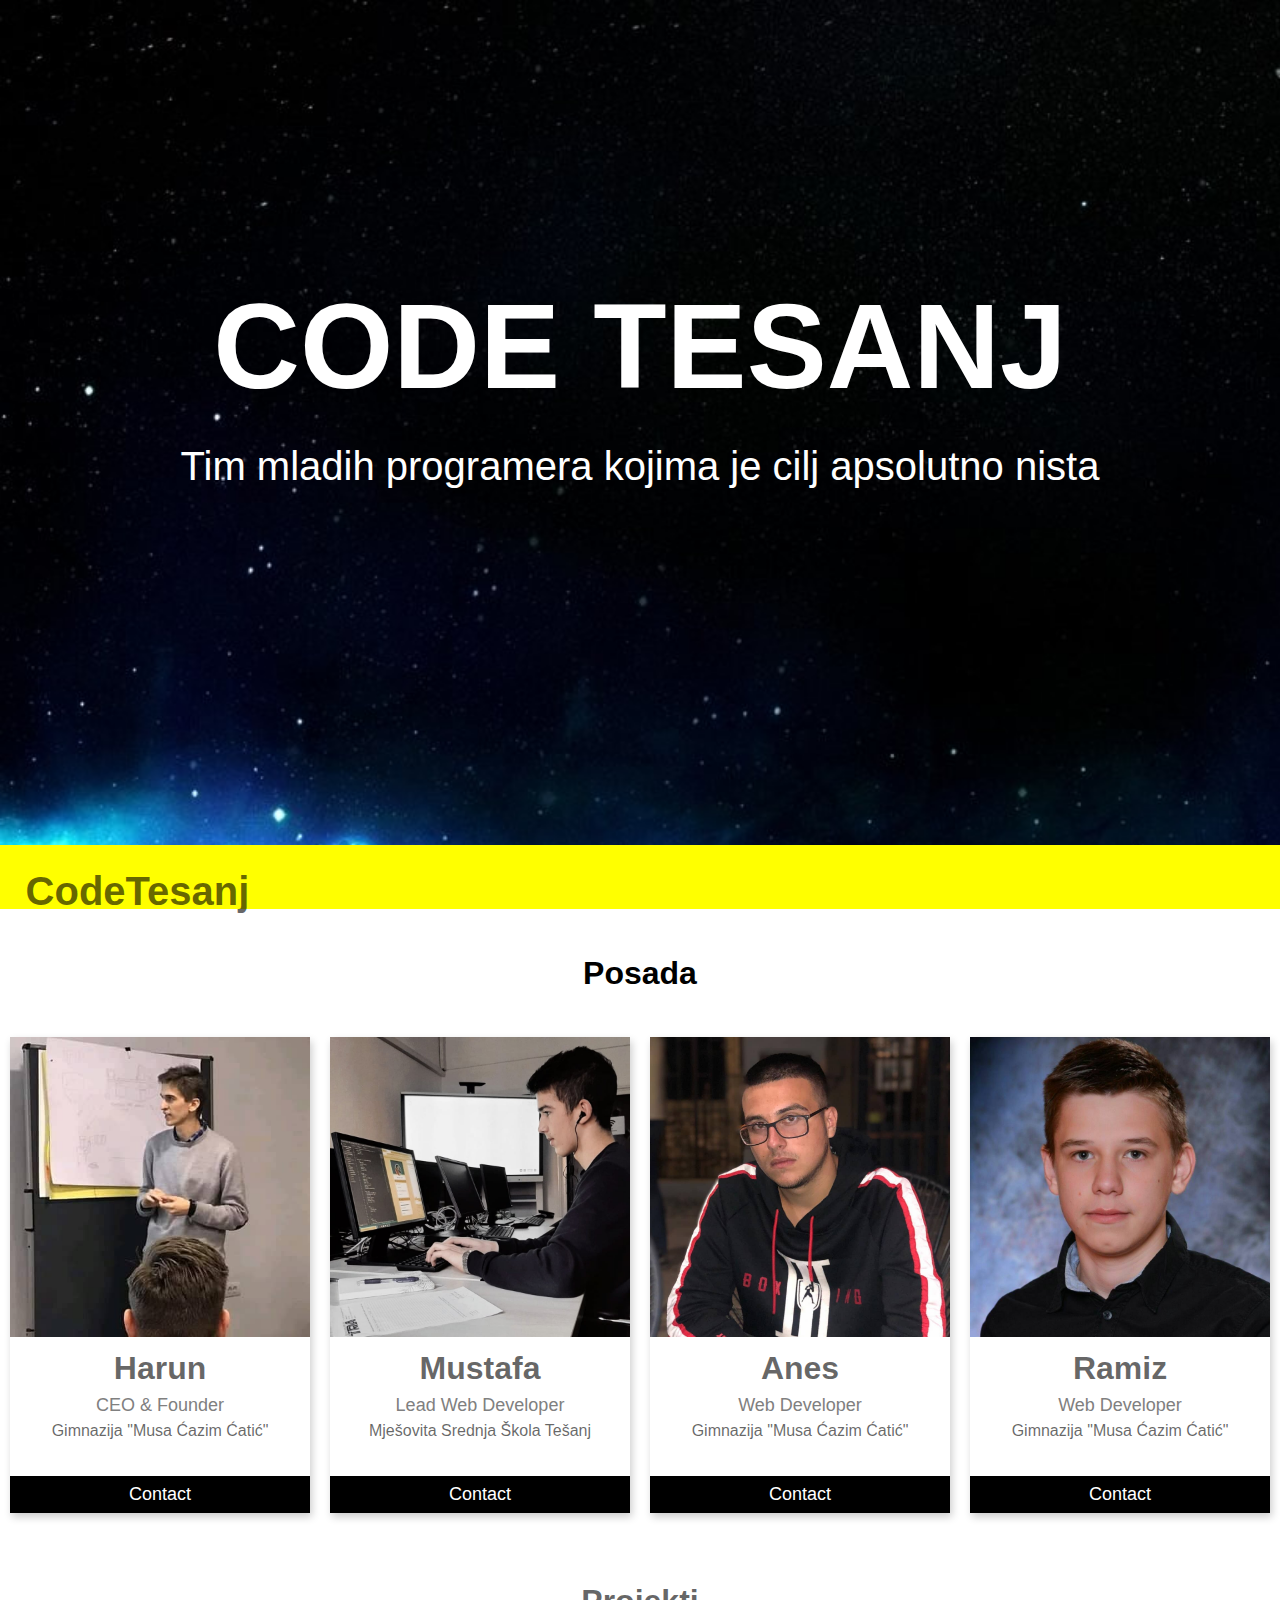
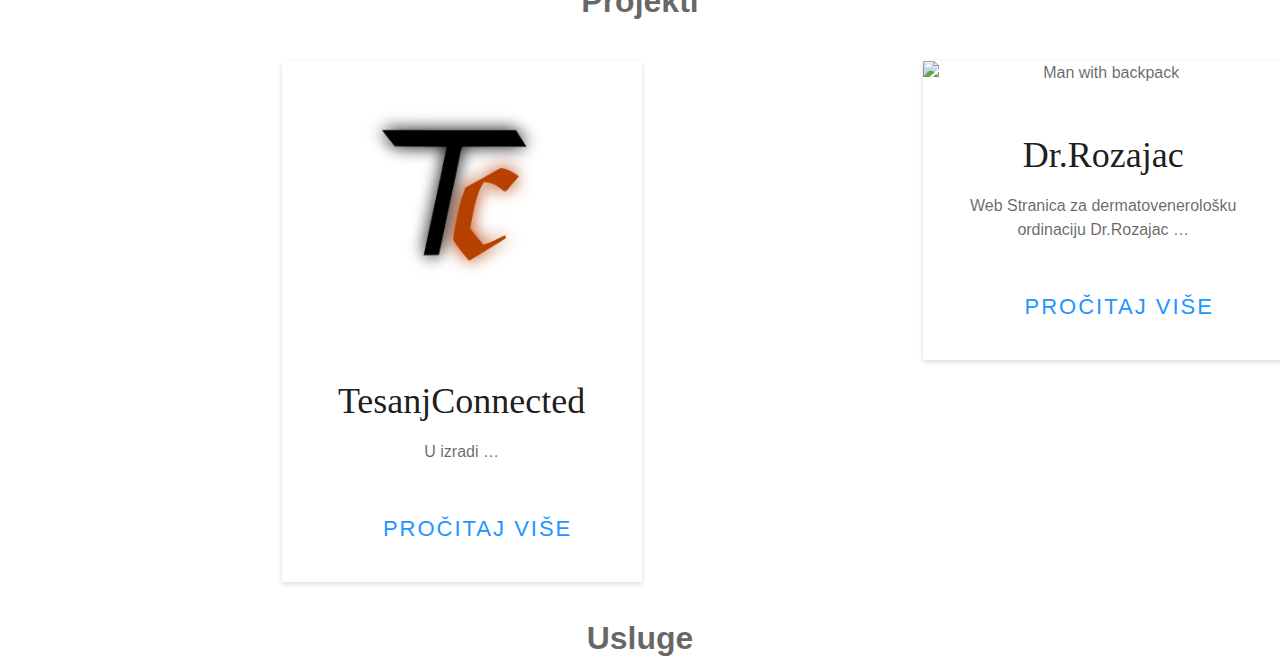
==== ct.html @ 404b300a "KURCINA" ====
<!DOCTYPE html>
<!--[if lt IE 7]>      <html class="no-js lt-ie9 lt-ie8 lt-ie7"> <![endif]-->
<!--[if IE 7]>         <html class="no-js lt-ie9 lt-ie8"> <![endif]-->
<!--[if IE 8]>         <html class="no-js lt-ie9"> <![endif]-->
<!--[if gt IE 8]><!--> <html class="no-js"> <!--<![endif]-->
    <head>
        <meta charset="utf-8">
        <meta http-equiv="X-UA-Compatible" content="IE=edge">
        <title>CodeTesanj</title>
        <meta name="description" content="">
        <meta name="viewport" content="width=device-width, initial-scale=1">
        <link rel="stylesheet" href="ct.css">
        <script src="https://kit.fontawesome.com/3478ec9b17.js" crossorigin="anonymous"></script>

    </head>
    <body>
        <!--[if lt IE 7]>
            <p class="browsehappy">You are using an <strong>outdated</strong> browser. Please <a href="#">upgrade your browser</a> to improve your experience.</p>
        <![endif]-->



    <div class="naslov">
        <h1>CODE TESANJ</h1>
        <p class="podnaslov">Tim mladih programera kojima je cilj apsolutno nista</p>

    </div>
    <div class="btn">
    <i class="fas fa-arrow-circle-down" ></i>
    </div>


    <div class="navbar">
        <h1 class="ct">CodeTesanj</h1>
        <i class="fas fa-bars"></i>

    </div>

    <!-- Add icon library -->
    <div class="pozadinaa">
        <h1 class="naslov1">Posada</h1>
<link rel="stylesheet" href="https://cdnjs.cloudflare.com/ajax/libs/font-awesome/4.7.0/css/font-awesome.min.css">
<div class="kartice">
<div class="cardd">
  <img src="./img/harun.png" alt="John" style="width:100%">
  <h1>Harun </h1>
  <p class="title">CEO & Founder</p>
  <p>Gimnazija "Musa Ćazim Ćatić"</p>
  <a href="https://www.instagram.com/kreativna_psihoza1/?hl=hr"><i class="fab fa-instagram"></i></a>
  <a href="https://www.facebook.com/harun.bajric.39"><i class="fab fa-facebook"></i></i></a>
  <a href="#"></i></a>
  <a href="#"></i></a>
  <a href="mailto:harunbajric@protonmail.com"><button> Contact</button></a>
</div>
<div class="cardd">
    <img src="./img/mustafa.jpg" alt="John" style="width:100%">
    <h1>Mustafa </h1>
    <p class="title">Lead Web Developer</p>
    <p>Mješovita Srednja Škola Tešanj</p>
    <a href="https://www.instagram.com/turaliccc/?hl=hr"><i class="fab fa-instagram"></i></a>
    <a href="https://hr-hr.facebook.com/prdaaaaaaaaaaa"><i class="fab fa-facebook"></i></a>
    <a href="#"></a>
    <a href="#"></a>
    <a href="mailto:turaliccmustafa@gmail.com"><button> Contact</button></a>

  </div>
  
  <div class="cardd">
    <img src="./img/miro.jpg" alt="John" style="width:100%">
    <h1>Anes </h1>
    <p class="title">Web Developer</p>
    <p>Gimnazija "Musa Ćazim Ćatić"</p>
    <a href="https://www.instagram.com/anes_miro/?hl=hr"><i class="fab fa-instagram"></i></a>
    <a href="https://hr-hr.facebook.com/anes.miro2"><i class="fab fa-facebook"></i></a>
    <a href="#"></a>
    <a href="#"></a>
    <a href="mailto:anesmir1@gmail.com"><button> Contact</button></a>
  </div>
  <div class="cardd">
    <img src="./img/ramiz.jpg" alt="John" style="width:100%">
    <h1>Ramiz</h1>
    <p class="title">Web Developer</p>
    <p>Gimnazija "Musa Ćazim Ćatić"</p>
    <a href="https://www.instagram.com/ramiz_1607/?hl=hr"><i class="fab fa-instagram"></i></a>
    <a href="/facebook.com/ramiz.plancic"><i class="fab fa-facebook"></i></a>
    <a href="#"></a>
    <a href="#"></a>
    <a href="mailto:plancicramiz@gmail.com"><button> Contact</button></a>
  </div>

</div>
  

<h1  class="naslov11">  Projekti</h1> 
<div class="flex-container">
    
        <div class="slicice">
            <div class="my-2 mx-auto p-relative bg-white shadow-1 blue-hover" style="width: 360px; overflow: hidden; border-radius: 1px;">
                <img src="./img/tc.png" alt="Man with backpack" class="d-block w-full">
                <div class="px-2 py-2">
                    <p class="mb-0 small font-weight-medium text-uppercase mb-1 text-muted lts-2px"></p>
                    <h1 class="ff-serif font-weight-normal text-black card-heading mt-0 mb-1" style="line-height: 1.25;">TesanjConnected</h1>
                    <p class="mb-1">U izradi  &hellip;</p>
                </div>
                <a href="https://tesanjconnected.github.io/" class="text-uppercase d-inline-block font-weight-medium lts-2px ml-2 mb-2 text-center styled-link">
                Pročitaj više</a>
            </div>  
        </div>
    
    <div  id="sec">
        <div class="slicice">
            <div class="my-2 mx-auto p-relative bg-white shadow-1 blue-hover" style="width: 360px; overflow: hidden; border-radius: 1px;">
                <img src="./img/rozajac.png" alt="Man with backpack" class="d-block w-full">
                <div class="px-2 py-2">
                    <p class="mb-0 small font-weight-medium text-uppercase mb-1 text-muted lts-2px">
                    
                    </p>

                    <h1 class="ff-serif font-weight-normal text-black card-heading mt-0 mb-1" style="line-height: 1.25;">
                    Dr.Rozajac
                    </h1>

                    <p class="mb-1">
                    Web Stranica za dermatovenerološku ordinaciju Dr.Rozajac &hellip;
                    </p>
                </div>
                <a href="http://dr-rozajac.com/" class="text-uppercase d-inline-block font-weight-medium lts-2px ml-2 mb-2 text-center styled-link">
                Pročitaj više</a>
            </div>
        </div>
    </div>
    </div>
</div>
<div class="usluge">
    <h1>Usluge</h1>

</div>

        
        <script src="" async defer></script>
    </body>
</html>
---- ct.css ----
@import url('https://fonts.googleapis.com/css?family=Kulim+Park:600&display=swap');
@font-face {
    font-family: 'overpass';
    src: url('overpass-thin.eot'); /* IE9 Compat Modes */
    src: url('overpass-thin.eot?#iefix') format('embedded-opentype'), /* IE6-IE8 */
         url('overpass-thin.woff2') format('woff2'), /* Super Modern Browsers */
         url('overpass-thin.woff') format('woff'), /* Pretty Modern Browsers */
         url('overpass-thin.ttf')  format('truetype'); /* Safari, Android, iOS */
         font-weight: 200;
         font-style: normal;

}

*{
    margin: 0;
    padding: 0;
    box-sizing: border-box;
    
}
body{
    background-image: url(./img/background.jpg);
    background-size: cover;
    width: 100%;
    
    text-align: center;
  
    
}

.flex-container {
    width: 100%;
    display: flex;
    flex-direction: row;
}
.flex-container > div {
    margin-left: 22%;
}

.naslov11 {
    text-align: center;
    margin-top: 5%;
    
}

.naslov{
    color: white;
    text-align: center;
    vertical-align: middle;
    font-size: 60px;
    margin-top: 20%;
    
}

.podnaslov{
    font-size: 40px;
}

.fas {
    font-size: 4vw;
}

.btn{
    color: white;
    margin-top: 16vh;
}

.navbar{
    background-color: yellow;
    height: 5vw;
    margin-top: 10%;
    position: sticky;

}

.cardd {
    box-shadow: 2px 4px 8px 0 rgba(0, 0, 0, 0.2);
    max-width: 300px;
    margin: auto;
    text-align: center;
    background-color: white;
    
    
    
  }
  .kartice{
      display: flex;
      flex-direction: row;
      background-color: white;
      
      

      
      
      
  }


  .naslov1{
      padding: 40px;
      color: black;
  }
  .bck{
      background-color: white;
  }
  .ct{
      float: left;
      margin-top: 1.3%;
      font-size: 40px;
      margin-left: 2%;
  }
  i.fas.fa-bars{
      float: right;
      font-size: 40px;
      margin-top: 1.5%;
      margin-right: 5%;
  }
  
  .title {
    color: grey;
    font-size: 18px;
  }
  
  button {
    border: none;
    outline: 0;
    display: inline-block;
    padding: 8px;
    color: white;
    background-color: #000;
    text-align: center;
    cursor: pointer;
    width: 100%;
    font-size: 18px;
  }
  
  a {
    text-decoration: none;
    font-size: 22px;
    color: black;
  }
  
  
  button:hover, a:hover {
    opacity: 0.7;
  }

  div.my-2.mx-auto.p-relative.bg-white.shadow-1.blue-hover{
      margin-top: 10%;
  }
  
  .projekti{
      
      color: black;
      background-color: white;
      background-size: cover;
      font-size: 25px;
      padding: 50px;
      display: flex;
      flex-direction: row;
      
  }

  .pozadinaa{
      background-color: white;
  }
  @import url(https://fonts.googleapis.com/css?family=Lora|Roboto:400,500);

 body {
   margin: 0;
   padding: 0;
   font-size: 16px;
   line-height: 1.5;
   text-rendering: optimizeLegibility;
   font-variant-ligatures: none;
   box-sizing: border-box;
   font-family: 'Roboto', sans-serif;
   background-color: #fafafa;
}
body::before,
body::after {
  content: "";
  display: table;
  clear: both;
}
body * {
  box-sizing: inherit;
}
p, h1 {
  margin: 0; padding: 0;
}

 body, .text-light-black {
   color: rgba(0,0,0,0.6);
}
.text-black {
  color: rgba(0,0,0,0.9);
}
.text-muted {
  color: rgba(0, 0, 0, 0.3);
}



.text-uppercase {
  text-transform: uppercase;
}
.ff-serif {
  font-family: 'Lora', serif;
}

.font-weight-normal {
  font-weight: normal;
}
.font-weight-medium {
  font-weight: 500;
}

 .lts-1px {
   letter-spacing: 1px;
}
.lts-2px {
  letter-spacing: 2px;
}


.w-full {
  width: 100%;
}

.text-center {
  text-align: center;
}
.text-left {
  text-align: left;
}
.text-right {
  text-align: right;
}

.d-block {
  display: block;
}
.d-inline-block {
  display: inline-block;
}

.p-relative {
  position: relative;
}
.p-absolute {
  position: absolute
}



.bg-white {
  background-color: #fff;
}




.small {
  font-size: 0.75rem;
}
.card-heading {
  font-size: 2.25rem;
}
.styled-link {
  text-decoration: none;
  outline: none;
  color: #2196fe;
  transition: all 0.25s ease-in; 
}
.styled-link:hover,
.styled-link:focus,
.styled-link:active {
  color: #536dfe;
}
.shadow-1 {
  box-shadow: 0 2px 5px 0 rgba(0,0,0,0.15);
}
.blue-hover {
  transition: all 0.25s ease-in;
  border-bottom: 5px solid transparent;
}
.blue-hover:hover {
  transform: translateY(-5px);
  border: none;
  border-bottom: 5px solid #2196fe;
}




.clearfix::before,
.clearfix::after {
  content: "";
  display: table;
  clear: both;
}
.float-left {
  float: left;
}
.float-right{
  float: right;
}






/**Margin and padding utilities*/
.mx-auto {
  margin-left: auto;
  margin-right: auto;
}
.ml-auto {
  margin-left: auto;
}
.mr-auto {
  margin-right: auto;
}
.mx-0 {
  margin-left: 0;
  margin-right: 0;
}
.mx-1 {
  margin-left: 1rem;
  margin-right: 1rem;
}
.mx-2 {
  margin-left: 2rem;
  margin-right: 2rem;
}
.mx-3 {
  margin-left: 3rem;
  margin-right: 3rem;
}


.my-0 {
  margin-top: 0;
  margin-bottom: 0;
}
.my-1 {
  margin-top: 1rem;
  margin-bottom: 1rem;
}
.my-2 {
  margin-top: 2rem;
  margin-bottom: 2rem;
}
.my-3 {
  margin-top: 3rem;
  margin-bottom: 3rem;
}

.mt-0 {
  margin-top: 0;
}
.mt-1 {
  margin-top: 1rem;
}
.mt-2 {
  margin-top: 2rem;
}
.mt-3 {
  margin-top: 3rem;
}

.mb-0 {
  margin-bottom: 0;
}
.mb-1 {
  margin-bottom: 1rem;
}
.mb-2 {
  margin-bottom: 2rem;
}
.mb-3 {
  margin-bottom: 3rem;
}

.ml-0 {
  margin-left: 0;
}
.ml-1 {
  margin-left: 1rem;
}
.ml-2 {
  margin-left: 2rem;
}
.ml-3 {
  margin-left: 3rem;
}




.px-0 {
  padding-left: 0;
  padding-right: 0;
}
.px-1 {
  padding-left: 1rem;
  padding-right: 1rem;
}
.px-2 {
  padding-left: 2rem;
  padding-right: 2rem;
}
.px-3 {
  padding-left: 3rem;
  padding-right: 3rem;
}


.py-0 {
  padding-top: 0;
  padding-bottom: 0;
}
.py-1 {
  padding-top: 1rem;
  padding-bottom: 1rem;
}
.py-2 {
  padding-top: 2rem;
  padding-bottom: 2rem;
}
.py-3 {
  padding-top: 3rem;
  padding-bottom: 3rem;
}

.pt-0 {
  padding-top: 0;
}
.pt-1 {
  padding-top: 1rem;
}
.pt-2 {
  padding-top: 2rem;
}
.pt-3 {
  padding-top: 3rem;
}

.pb-0 {
  padding-bottom: 0;
}
.pb-1 {
  padding-bottom: 1rem;
}
.pb-2 {
  padding-bottom: 2rem;
}
.pb-3 {
  padding-bottom: 3rem;
}
  

.usluge{
    background-color:white ;
}
  

  @media only screen and (max-width:375px ) {
      

    .naslov{
        font-size: 20px;
        margin-top: 60%;
    }
    .podnaslov{
        font-size: 18px;
    }
    .fas {
        font-size: 15vw;
        margin-top:50% ;
    }
    .navbar{
        background-color: yellow;
        height: 10vw;
        margin-top: 50%;
        position: sticky;
        text-align: left;
        font-size: 13px;
        
    }
    .card{
        display: block;
        background:white;
        padding: 20px;
        
        
        
    }
    .kartice{
        display: block;
        
        
    }
    
    h1.ct{
        margin-top: -1%;
        font-size: 24px;
        margin-top: 1px;
    }
    i.fas.fa-bars{
        float: right;
        font-size: 20px;
        margin-top: 1.8%;
        margin-right: 6%;
        
    }
    .ct{
        margin-left: 4%;
        margin-top: 7%;
    }
    .projekti{
        align-items: center;
        margin-right: 50%;
    }

    .flex-container {
        width: 100%;
        display: block;
    }
    .flex-container > div {
        margin-left: -1%;
    
    
  }
  }
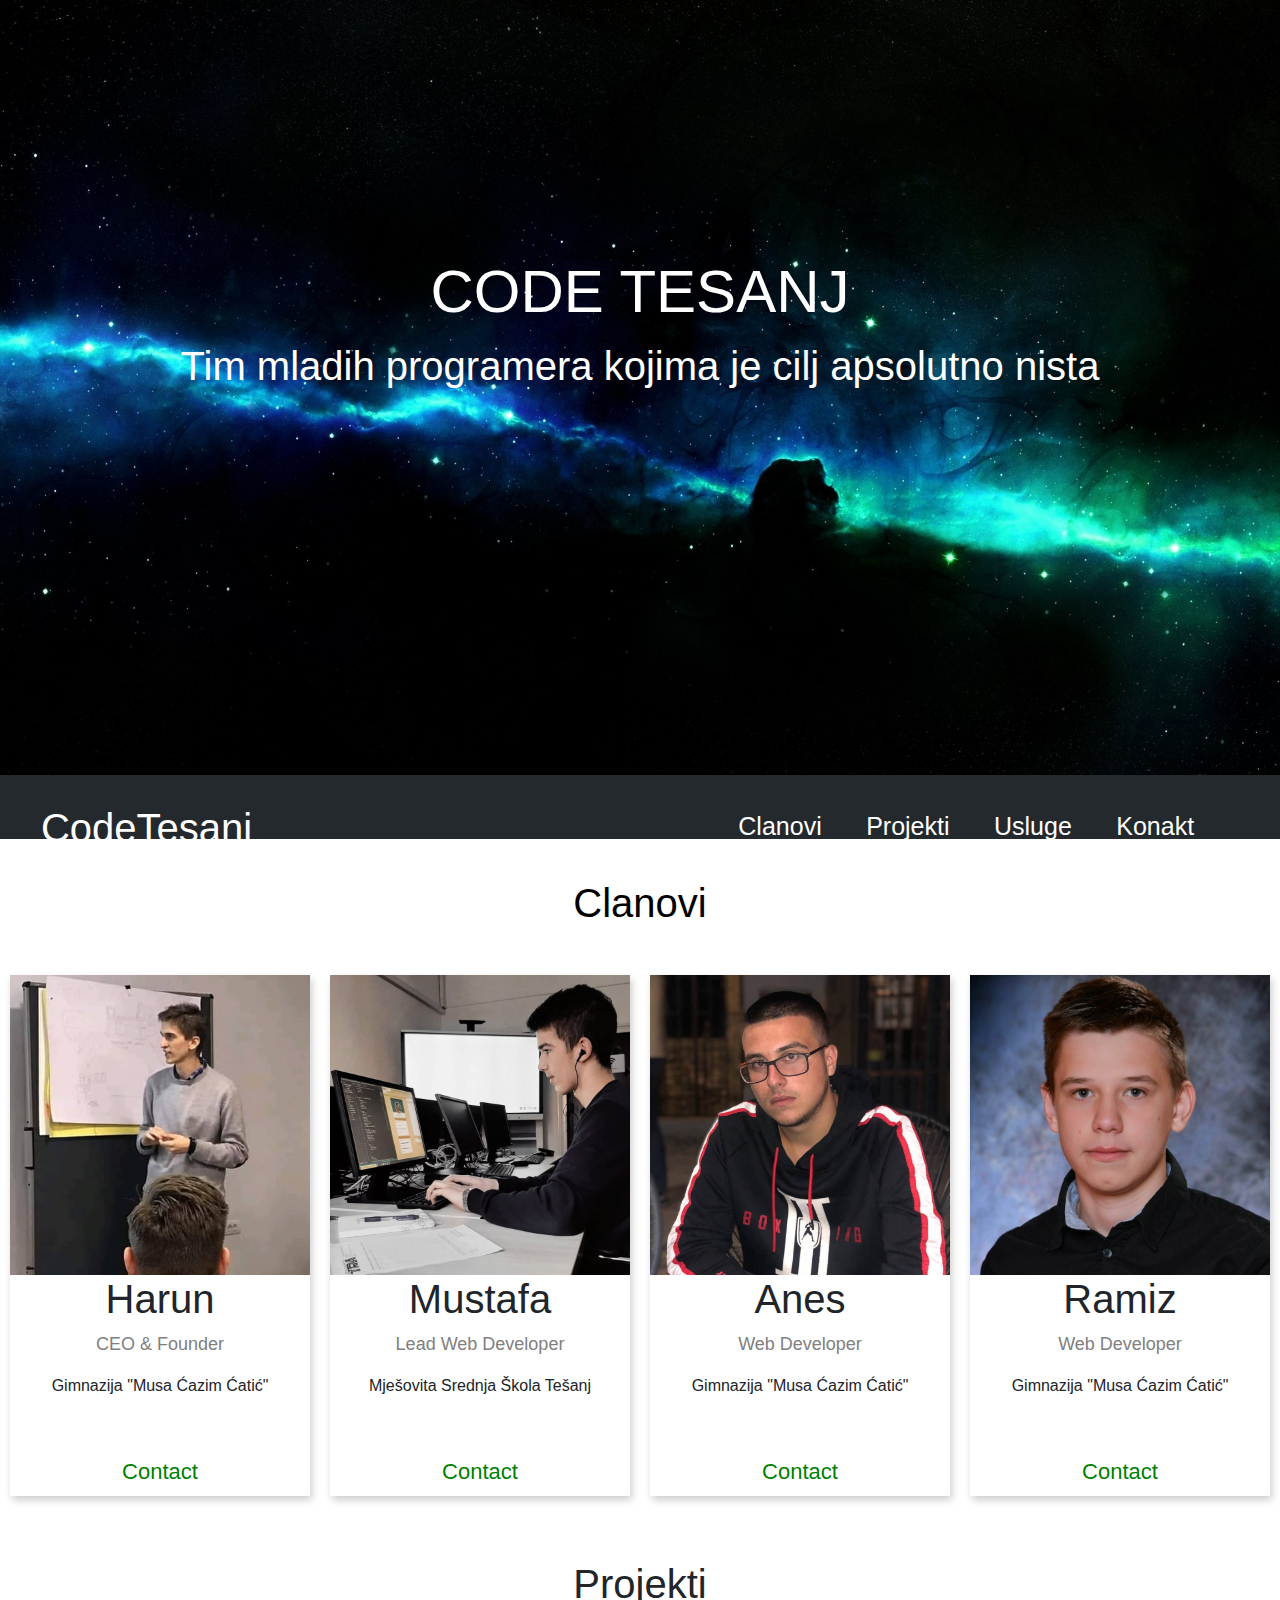
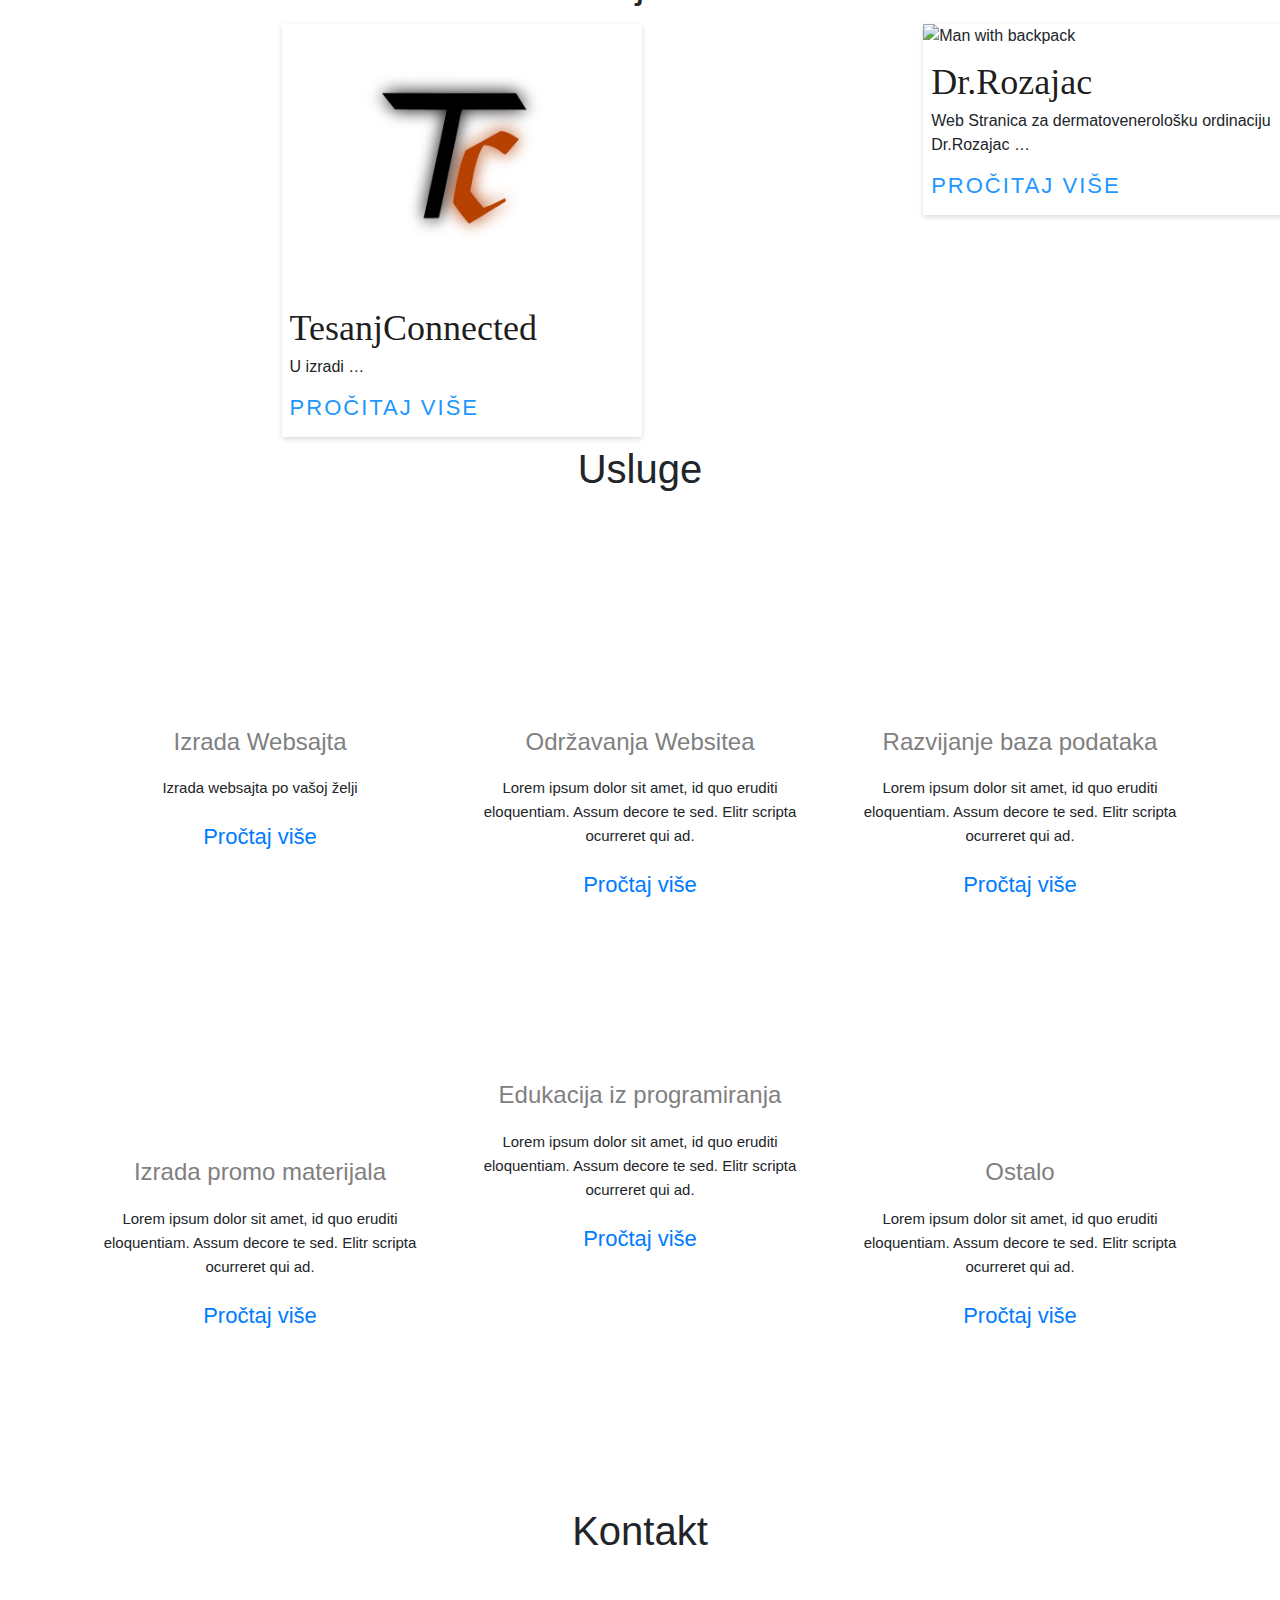
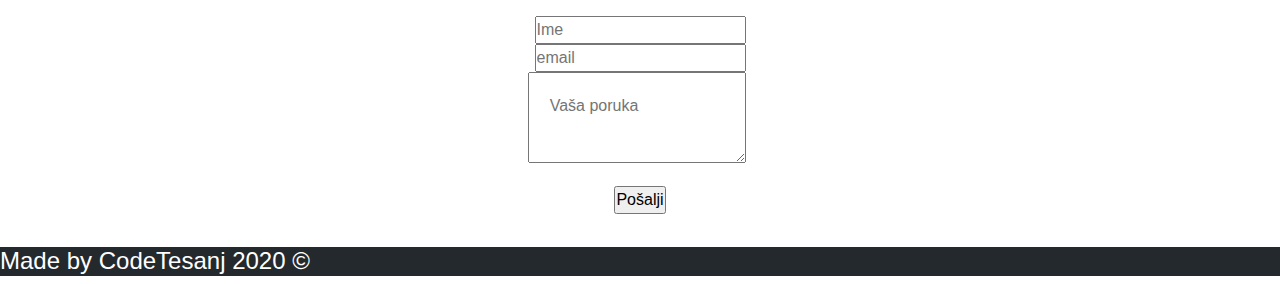
==== commit b77791c0: "Add files via upload" ====
--- a/ct.html
+++ b/ct.html
@@ -6,11 +6,15 @@
     <head>
         <meta charset="utf-8">
         <meta http-equiv="X-UA-Compatible" content="IE=edge">
-        <title>CodeTesanj</title>
+        <title > CodeTesanj</title>
+        <link rel="icon" href="./img/logo.png" type="image/icon type">
         <meta name="description" content="">
         <meta name="viewport" content="width=device-width, initial-scale=1">
         <link rel="stylesheet" href="ct.css">
         <script src="https://kit.fontawesome.com/3478ec9b17.js" crossorigin="anonymous"></script>
+        <link href="//maxcdn.bootstrapcdn.com/bootstrap/4.1.1/css/bootstrap.min.css" rel="stylesheet" id="bootstrap-css">
+        <script src="//maxcdn.bootstrapcdn.com/bootstrap/4.1.1/js/bootstrap.min.js"></script>
+        <script src="//cdnjs.cloudflare.com/ajax/libs/jquery/3.2.1/jquery.min.js"></script>
 
     </head>
     <body>
@@ -21,24 +25,32 @@
 
 
     <div class="naslov">
-        <h1>CODE TESANJ</h1>
+        <h1 class="naslov">CODE TESANJ</h1>
         <p class="podnaslov">Tim mladih programera kojima je cilj apsolutno nista</p>
 
     </div>
     <div class="btn">
-    <i class="fas fa-arrow-circle-down" ></i>
-    </div>
-
-
-    <div class="navbar">
+    <a href="#navbar"><i class="fas fa-arrow-circle-down" ></i></a>
+    </div>
+
+
+    <div id="navbar" class="navbar">
         <h1 class="ct">CodeTesanj</h1>
-        <i class="fas fa-bars"></i>
+        <nav>
+        <ul>
+            <a href="#clanovi"><li>Clanovi</li></a>
+            <a href="#projekti"><li>Projekti</li></a>
+            <a href="#usluge"><li>Usluge</li></a>
+            <a href="#contact"><li>Konakt</li></a>
+            
+        </ul>
+        </nav>  
 
     </div>
 
     <!-- Add icon library -->
-    <div class="pozadinaa">
-        <h1 class="naslov1">Posada</h1>
+    <div class="pozadinaa" id="clanovi">
+        <h1  class="naslov1">Clanovi</h1>
 <link rel="stylesheet" href="https://cdnjs.cloudflare.com/ajax/libs/font-awesome/4.7.0/css/font-awesome.min.css">
 <div class="kartice">
 <div class="cardd">
@@ -91,7 +103,7 @@
 </div>
   
 
-<h1  class="naslov11">  Projekti</h1> 
+<h1 id="projekti" class="naslov11">  Projekti</h1> 
 <div class="flex-container">
     
         <div class="slicice">
@@ -131,12 +143,152 @@
     </div>
     </div>
 </div>
-<div class="usluge">
+<div id="usluge" class="usluge">
     <h1>Usluge</h1>
-
-</div>
-
+    <link rel="stylesheet" href="https://cdnjs.cloudflare.com/ajax/libs/font-awesome/4.7.0/css/font-awesome.min.css">
+<div class="box">
+    <div class="container">
+     	<div class="row">
+			 
+			    <div class="col-lg-4 col-md-4 col-sm-4 col-xs-12">
+               
+					<div class="box-part text-center">
+                        
+                         <i class="fas fa-laptop" aria-hidden="true"></i>
+                        
+						<div class="title">
+							<h4>Izrada Websajta</h4>
+						</div>
+                        
+						<div class="text">
+							<span>Izrada websajta po vašoj želji</span>
+						</div>
+                        
+						<a href="#">Pročtaj više</a>
+                        
+					 </div>
+				</div>	 
+				
+				 <div class="col-lg-4 col-md-4 col-sm-4 col-xs-12">
+               
+					<div class="box-part text-center">
+					    
+					    <i class="fas fa-gears " aria-hidden="true"></i>
+                    
+						<div class="title">
+							<h4>Održavanja Websitea</h4>
+						</div>
+                        
+						<div class="text">
+							<span>Lorem ipsum dolor sit amet, id quo eruditi eloquentiam. Assum decore te sed. Elitr scripta ocurreret qui ad.</span>
+						</div>
+                        
+						<a href="#">Pročtaj više</a>
+                        
+					 </div>
+				</div>	 
+				
+				 <div class="col-lg-4 col-md-4 col-sm-4 col-xs-12">
+               
+					<div class="box-part text-center">
+                        
+                        <i class="fas fa-server" aria-hidden="true"></i>
+                        
+						<div class="title">
+							<h4>Razvijanje baza podataka</h4>
+						</div>
+                        
+						<div class="text">
+							<span>Lorem ipsum dolor sit amet, id quo eruditi eloquentiam. Assum decore te sed. Elitr scripta ocurreret qui ad.</span>
+						</div>
+                        
+						<a href="#">Pročtaj više</a>
+                        
+					 </div>
+				</div>	 
+				
+				<div class="col-lg-4 col-md-4 col-sm-4 col-xs-12">
+               
+					<div class="box-part text-center">
+                        
+                        <i class="fas fa-edit" aria-hidden="true"></i>
+                        
+						<div class="title">
+							<h4>Izrada promo materijala</h4>
+						</div>
+                        
+						<div class="text">
+							<span>Lorem ipsum dolor sit amet, id quo eruditi eloquentiam. Assum decore te sed. Elitr scripta ocurreret qui ad.</span>
+						</div>
+                        
+						<a href="#">Pročtaj više</a>
+                        
+					 </div>
+				</div>	 
+				
+				 <div class="col-lg-4 col-md-4 col-sm-4 col-xs-12">
+               
+					<div class="box-part text-center">
+					    
+					    <i class="fas fa-laptop-code" aria-hidden="true"></i>
+                    
+						<div class="title">
+							<h4>Edukacija iz programiranja</h4>
+						</div>
+                        
+						<div class="text">
+							<span>Lorem ipsum dolor sit amet, id quo eruditi eloquentiam. Assum decore te sed. Elitr scripta ocurreret qui ad.</span>
+						</div>
+                        
+						<a href="#">Pročtaj više</a>
+                        
+					 </div>
+				</div>	 
+				
+				 <div class="col-lg-4 col-md-4 col-sm-4 col-xs-12">
+               
+					<div class="box-part text-center">
+                        
+                        <i class="fas fa-asterisk" aria-hidden="true"></i>
+                        
+						<div class="title">
+							<h4>Ostalo</h4>
+						</div>
+                        
+						<div class="text">
+							<span>Lorem ipsum dolor sit amet, id quo eruditi eloquentiam. Assum decore te sed. Elitr scripta ocurreret qui ad.</span>
+						</div>
+                        
+						<a href="#">Pročtaj više</a>
+                        
+					 </div>
+				</div>
+		
+		</div>		
+    </div>
+</div>
+
+</div>
+<div class="povecaj">
+<div id="contact" class="form">
+    <h1 class="naslov20">Kontakt</h1>
+<form action="https://formspree.io/myyewrpo" method="POST">
+    <input type="text" name="name" placeholder="Ime"><br>
+    <input type="email" name="_replyto" placeholder="email"><br>
+    <label>
         
-        <script src="" async defer></script>
+        <textarea class="textarea" name="message" placeholder="Vaša poruka"></textarea>
+      </label><br>
+    <button class="button"><input type="submit" value="Pošalji"></button><br>
+    
+  </form>
+</div>
+</div>
+<footer class="footer"> 
+    <h1 class="textfooter">Made by CodeTesanj 2020 &copy;</h1>
+</footer>
+
+        
+        <script src="navbar.js" async defer></script>
     </body>
 </html>--- a/ct.css
+++ b/ct.css
@@ -21,10 +21,38 @@
     background-image: url(./img/background.jpg);
     background-size: cover;
     width: 100%;
+    background-attachment: fixed;
     
     text-align: center;
   
     
+}
+a{
+  scroll-behavior: smooth;
+}
+html{
+  scroll-behavior: smooth;
+}
+nav{
+ margin-right: 4%;
+}
+nav ul{
+  
+  
+  list-style: none;
+}
+nav li{
+  display: inline-block;
+  padding: 20px;
+  
+}
+li{
+  color: white;
+  font-size: 25px;
+  vertical-align: middle;
+  margin-top: 1%;
+  
+  
 }
 
 .flex-container {
@@ -46,9 +74,12 @@
     color: white;
     text-align: center;
     vertical-align: middle;
-    font-size: 60px;
+    font-size: 80px;
     margin-top: 20%;
     
+}
+.naslov{
+  font-size: 60px;
 }
 
 .podnaslov{
@@ -57,19 +88,56 @@
 
 .fas {
     font-size: 4vw;
+    color: white;
+    margin-left: 1150%
+}
+.fa-laptop{
+  color: #000;
+  margin: 0;
+}
+.fa-gears{
+  color: #000;
+  margin: 0;
+}
+.fa-server{
+  color: #000;
+  margin: 0;
+}
+.fa-edit{
+  color: #000;
+  margin: 0;
+}
+.fa-laptop-code{
+  color: #000;
+  margin: 0;
+}
+.fa-asterisk{
+  color: #000;
+  margin: 0;
 }
 
 .btn{
     color: white;
     margin-top: 16vh;
+    
 }
 
 .navbar{
-    background-color: yellow;
+    background-color: #24292e;
+    color: white;
     height: 5vw;
     margin-top: 10%;
-    position: sticky;
-
+    position: fixed;
+    overflow: hidden;
+
+}
+.sticky {
+  position: fixed;
+  top: 0;
+  width: 100%;
+}
+.sticky + .content {
+  padding-top: 60px;
 }
 
 .cardd {
@@ -94,17 +162,21 @@
       
   }
 
+  .fa-laptop::before{
+    margin: 0;;
+    align-items: center;
+  }
 
   .naslov1{
       padding: 40px;
       color: black;
+      text-align: center;
   }
   .bck{
       background-color: white;
   }
   .ct{
       float: left;
-      margin-top: 1.3%;
       font-size: 40px;
       margin-left: 2%;
   }
@@ -163,6 +235,43 @@
   .pozadinaa{
       background-color: white;
   }
+  .naslov20{
+    margin-bottom: 5%;
+
+  }
+  .form{
+    
+   padding: 25px;
+   text-align: center;
+    background-color: white;
+  }
+  .textarea{
+    margin-left: -5%;
+    width:107%;
+    padding: 10%;
+  }
+  button {
+    color: green;
+    background-color:white;
+    
+  }
+  .button{
+    width: 20%;
+  }
+  button :hover{
+    background-color: #0062cc;
+    color: white;
+    
+  }
+  footer{
+    background-color: #24292e;
+    color: white;
+    font-size: 10px ;
+  }
+  .textfooter {
+    font-size: 24px;
+    
+  }
   @import url(https://fonts.googleapis.com/css?family=Lora|Roboto:400,500);
 
  body {
@@ -463,27 +572,84 @@
 
 .usluge{
     background-color:white ;
-}
-  
+    text-align: center;
+}
+
+span{
+  font-size:15px;
+}
+a{
+text-decoration:none; 
+color: #0062cc;
+
+}
+.box{
+  padding:60px 0px;
+}
+
+.box-part{
+  background:#FFF;
+  border-radius:0;
+  padding:60px 10px;
+  margin:30px 0px;
+}
+.text{
+  margin:20px 0px;
+}
+
+.fa{
+   color:#4183D7;
+}
+
+ 
 
   @media only screen and (max-width:375px ) {
       
 
     .naslov{
-        font-size: 20px;
+        font-size: 50px;
         margin-top: 60%;
     }
     .podnaslov{
-        font-size: 18px;
-    }
+        font-size: 22px;
+    }
+    h1.ct{
+       margin-left: 3%;
+    }
+    nav{
+      margin-left: 5%;
+     }
+     nav ul{
+       
+       
+       list-style: none;
+     }
+     nav li{
+       display: inline-block;
+       
+       
+     }
+     
+     li{
+       color: white;
+       font-size: 10px;
+       font-weight: 500;
+       vertical-align: middle;
+          }
     .fas {
         font-size: 15vw;
-        margin-top:50% ;
+        margin-right:-200% ;
+        margin: 260%;
+        
+       
+        align-items: center;
+        color: white;
+        background-color: none;
     }
     .navbar{
-        background-color: yellow;
-        height: 10vw;
-        margin-top: 50%;
+        background-color: #24292e;
+        height: 30vw;
+        
         position: sticky;
         text-align: left;
         font-size: 13px;
@@ -493,10 +659,41 @@
         display: block;
         background:white;
         padding: 20px;
-        
-        
-        
-    }
+    }    
+      .fa-laptop{
+          margin: 0;
+          color: black;
+
+          
+        }
+        .fa-gears{
+          color: black;
+          margin: 0;
+        }
+        .fa-server{
+          color: black;
+          margin: 0;
+        }
+      
+        .fa-edit{
+          color: #000;
+          margin: 0;
+        }
+        .fa-laptop-code{
+          color: #000;
+          margin: 0;
+        }
+        .fa-asterisk{
+          color: #000;
+          margin: 0;
+        }
+        .textfooter {
+          font-size: 15px;
+          align-items: center;
+          
+          
+        }
+    
     .kartice{
         display: block;
         
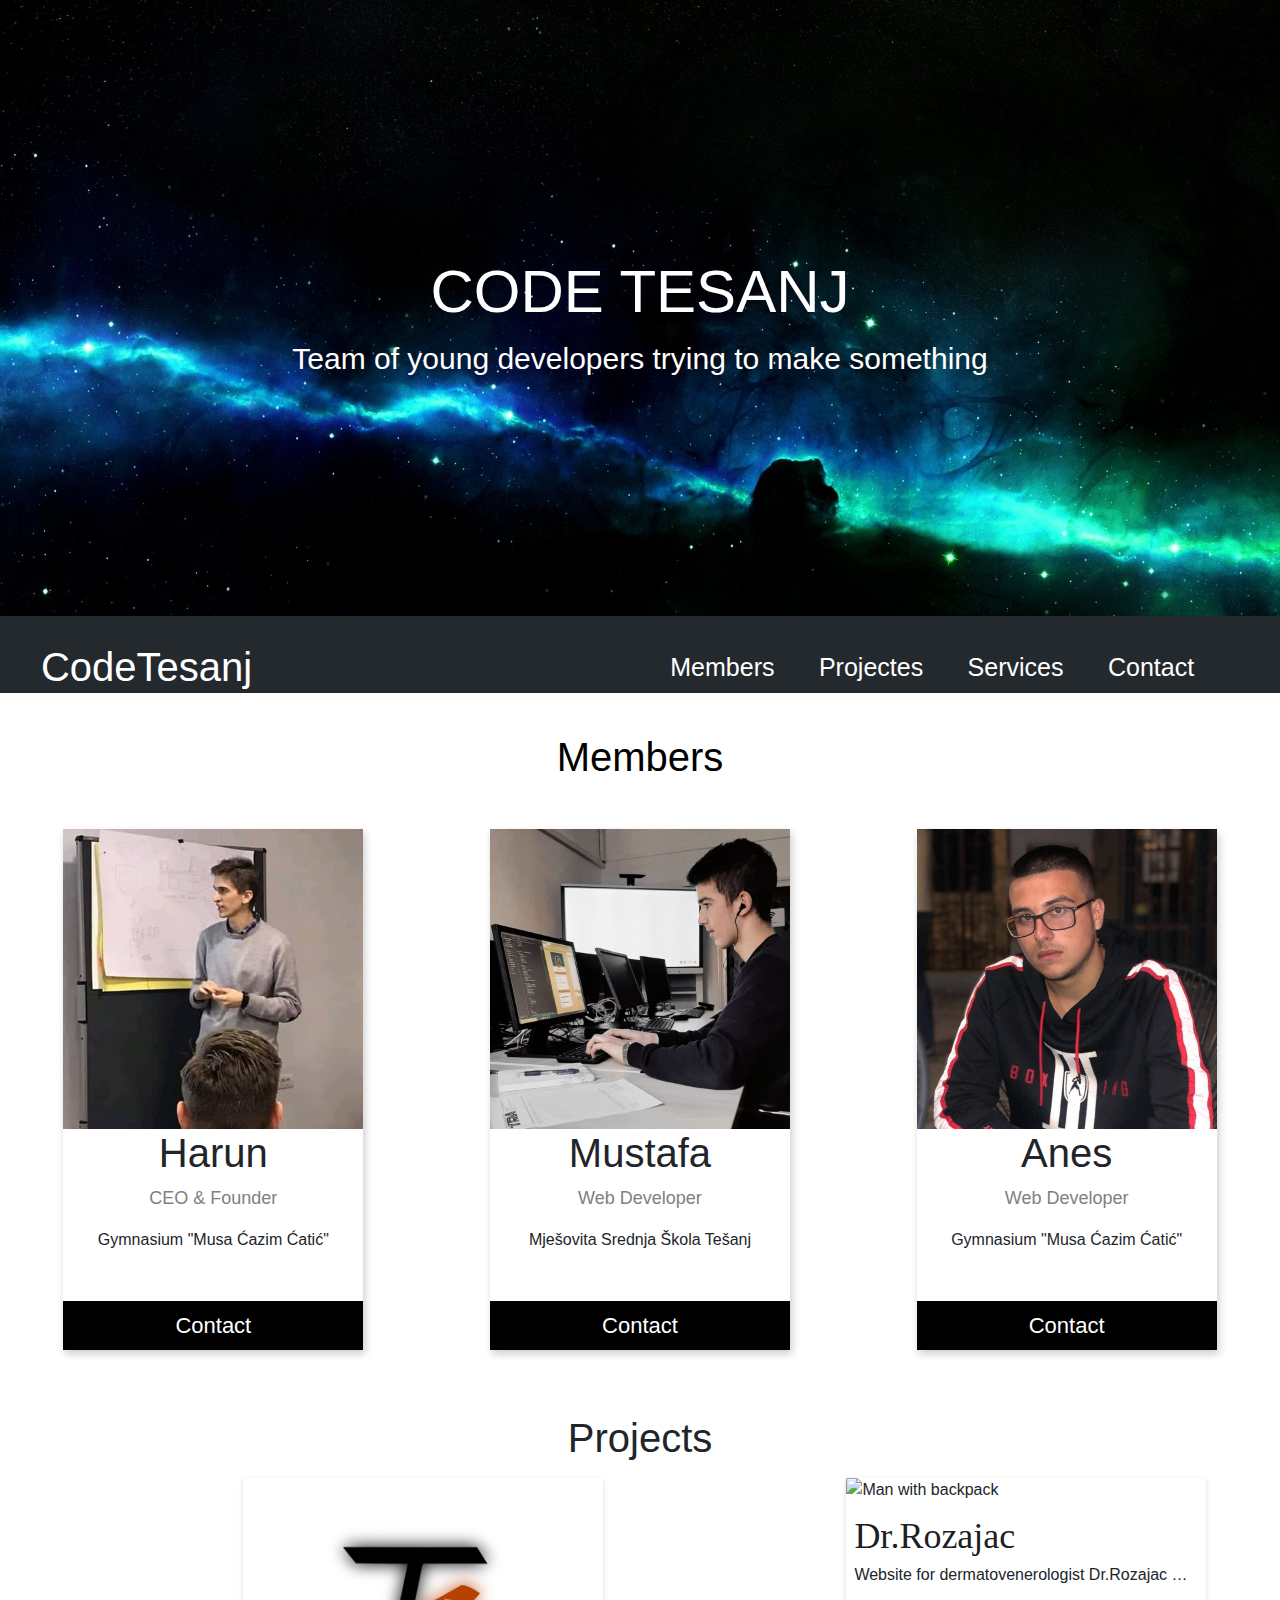
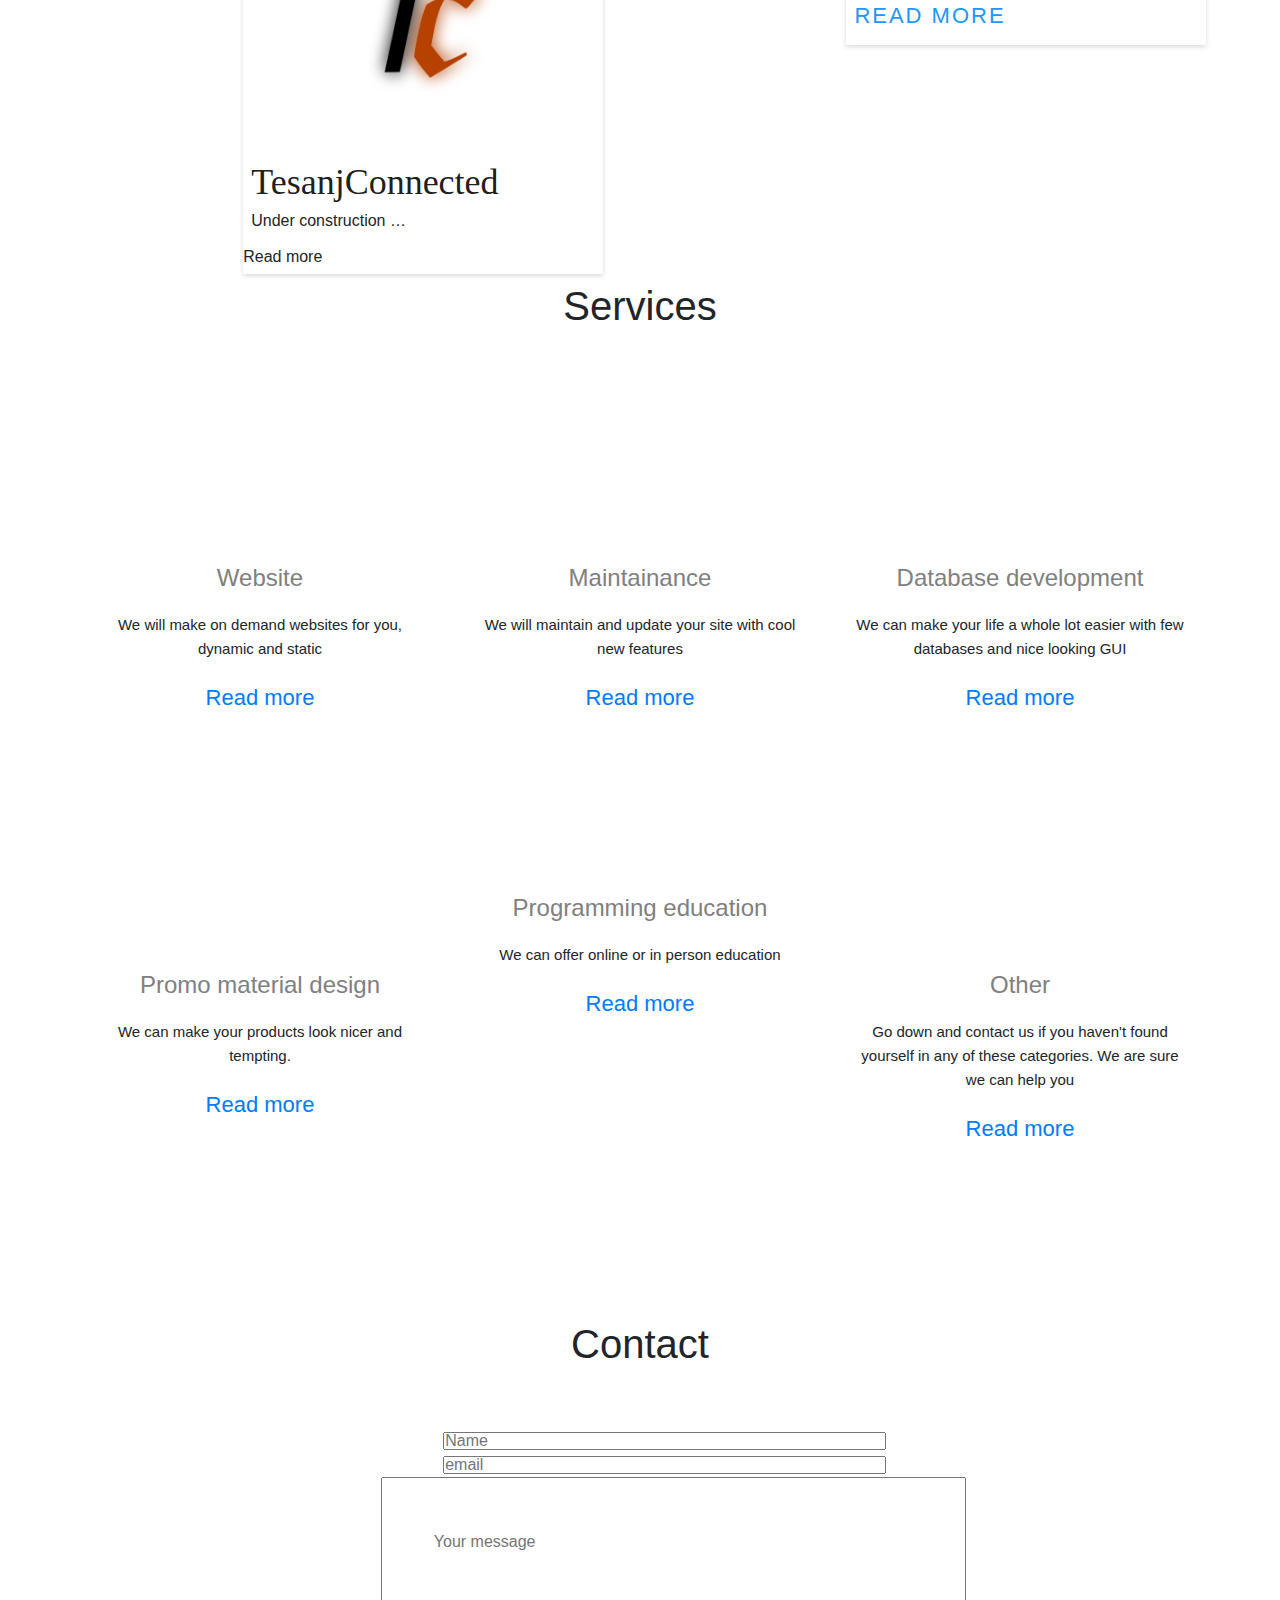
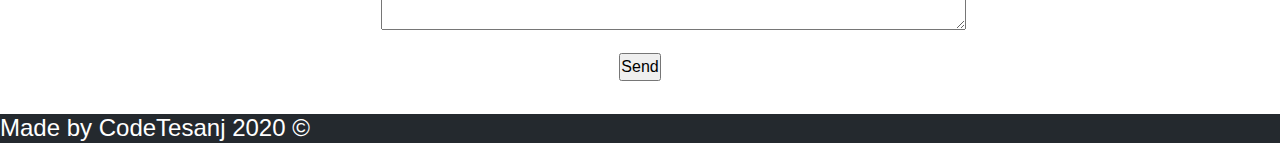
==== commit 5fc5aa6b: "last commit" ====
--- a/ct.html
+++ b/ct.html
@@ -26,7 +26,7 @@
 
     <div class="naslov">
         <h1 class="naslov">CODE TESANJ</h1>
-        <p class="podnaslov">Tim mladih programera kojima je cilj apsolutno nista</p>
+        <p class="podnaslov"> Team of young developers trying to make something</p>
 
     </div>
     <div class="btn">
@@ -38,10 +38,10 @@
         <h1 class="ct">CodeTesanj</h1>
         <nav>
         <ul>
-            <a href="#clanovi"><li>Clanovi</li></a>
-            <a href="#projekti"><li>Projekti</li></a>
-            <a href="#usluge"><li>Usluge</li></a>
-            <a href="#contact"><li>Konakt</li></a>
+            <a href="#clanovi"><li>Members</li></a>
+            <a href="#projekti"><li>Projectes</li></a>
+            <a href="#usluge"><li>Services</li></a>
+            <a href="#contact"><li>Contact</li></a>
             
         </ul>
         </nav>  
@@ -50,14 +50,14 @@
 
     <!-- Add icon library -->
     <div class="pozadinaa" id="clanovi">
-        <h1  class="naslov1">Clanovi</h1>
+        <h1  class="naslov1">Members</h1>
 <link rel="stylesheet" href="https://cdnjs.cloudflare.com/ajax/libs/font-awesome/4.7.0/css/font-awesome.min.css">
 <div class="kartice">
 <div class="cardd">
   <img src="./img/harun.png" alt="John" style="width:100%">
   <h1>Harun </h1>
   <p class="title">CEO & Founder</p>
-  <p>Gimnazija "Musa Ćazim Ćatić"</p>
+  <p>Gymnasium "Musa Ćazim Ćatić"</p>
   <a href="https://www.instagram.com/kreativna_psihoza1/?hl=hr"><i class="fab fa-instagram"></i></a>
   <a href="https://www.facebook.com/harun.bajric.39"><i class="fab fa-facebook"></i></i></a>
   <a href="#"></i></a>
@@ -67,7 +67,7 @@
 <div class="cardd">
     <img src="./img/mustafa.jpg" alt="John" style="width:100%">
     <h1>Mustafa </h1>
-    <p class="title">Lead Web Developer</p>
+    <p class="title">Web Developer</p>
     <p>Mješovita Srednja Škola Tešanj</p>
     <a href="https://www.instagram.com/turaliccc/?hl=hr"><i class="fab fa-instagram"></i></a>
     <a href="https://hr-hr.facebook.com/prdaaaaaaaaaaa"><i class="fab fa-facebook"></i></a>
@@ -81,29 +81,19 @@
     <img src="./img/miro.jpg" alt="John" style="width:100%">
     <h1>Anes </h1>
     <p class="title">Web Developer</p>
-    <p>Gimnazija "Musa Ćazim Ćatić"</p>
+    <p>Gymnasium "Musa Ćazim Ćatić"</p>
     <a href="https://www.instagram.com/anes_miro/?hl=hr"><i class="fab fa-instagram"></i></a>
     <a href="https://hr-hr.facebook.com/anes.miro2"><i class="fab fa-facebook"></i></a>
     <a href="#"></a>
     <a href="#"></a>
     <a href="mailto:anesmir1@gmail.com"><button> Contact</button></a>
   </div>
-  <div class="cardd">
-    <img src="./img/ramiz.jpg" alt="John" style="width:100%">
-    <h1>Ramiz</h1>
-    <p class="title">Web Developer</p>
-    <p>Gimnazija "Musa Ćazim Ćatić"</p>
-    <a href="https://www.instagram.com/ramiz_1607/?hl=hr"><i class="fab fa-instagram"></i></a>
-    <a href="/facebook.com/ramiz.plancic"><i class="fab fa-facebook"></i></a>
-    <a href="#"></a>
-    <a href="#"></a>
-    <a href="mailto:plancicramiz@gmail.com"><button> Contact</button></a>
-  </div>
-
-</div>
   
 
-<h1 id="projekti" class="naslov11">  Projekti</h1> 
+</div>
+  
+
+<h1 id="projekti" class="naslov11">  Projects</h1> 
 <div class="flex-container">
     
         <div class="slicice">
@@ -112,10 +102,11 @@
                 <div class="px-2 py-2">
                     <p class="mb-0 small font-weight-medium text-uppercase mb-1 text-muted lts-2px"></p>
                     <h1 class="ff-serif font-weight-normal text-black card-heading mt-0 mb-1" style="line-height: 1.25;">TesanjConnected</h1>
-                    <p class="mb-1">U izradi  &hellip;</p>
+                    <p class="mb-1">Under construction &hellip;</p>
                 </div>
+                Read more
                 <a href="https://tesanjconnected.github.io/" class="text-uppercase d-inline-block font-weight-medium lts-2px ml-2 mb-2 text-center styled-link">
-                Pročitaj više</a>
+                </a>
             </div>  
         </div>
     
@@ -133,18 +124,18 @@
                     </h1>
 
                     <p class="mb-1">
-                    Web Stranica za dermatovenerološku ordinaciju Dr.Rozajac &hellip;
+                    Website for dermatovenerologist Dr.Rozajac &hellip;
                     </p>
                 </div>
                 <a href="http://dr-rozajac.com/" class="text-uppercase d-inline-block font-weight-medium lts-2px ml-2 mb-2 text-center styled-link">
-                Pročitaj više</a>
+                Read more</a>
             </div>
         </div>
     </div>
     </div>
 </div>
 <div id="usluge" class="usluge">
-    <h1>Usluge</h1>
+    <h1>Services</h1>
     <link rel="stylesheet" href="https://cdnjs.cloudflare.com/ajax/libs/font-awesome/4.7.0/css/font-awesome.min.css">
 <div class="box">
     <div class="container">
@@ -157,16 +148,17 @@
                          <i class="fas fa-laptop" aria-hidden="true"></i>
                         
 						<div class="title">
-							<h4>Izrada Websajta</h4>
-						</div>
-                        
-						<div class="text">
-							<span>Izrada websajta po vašoj želji</span>
-						</div>
-                        
-						<a href="#">Pročtaj više</a>
-                        
-					 </div>
+							<h4>Website</h4>
+						</div>
+                        
+						<div class="text">
+							<span>
+                                We will make on demand websites for you, dynamic and static</span>
+						</div>
+                        
+						<a href="#">Read more</a>
+                        
+					 </div> 
 				</div>	 
 				
 				 <div class="col-lg-4 col-md-4 col-sm-4 col-xs-12">
@@ -176,14 +168,15 @@
 					    <i class="fas fa-gears " aria-hidden="true"></i>
                     
 						<div class="title">
-							<h4>Održavanja Websitea</h4>
-						</div>
-                        
-						<div class="text">
-							<span>Lorem ipsum dolor sit amet, id quo eruditi eloquentiam. Assum decore te sed. Elitr scripta ocurreret qui ad.</span>
-						</div>
-                        
-						<a href="#">Pročtaj više</a>
+							<h4>Maintainance</h4>
+						</div>
+                        
+						<div class="text">
+							<span> 
+                                We will maintain and update your site with cool new features</span>
+						</div>
+                        
+						<a href="#">Read more</a>
                         
 					 </div>
 				</div>	 
@@ -195,14 +188,15 @@
                         <i class="fas fa-server" aria-hidden="true"></i>
                         
 						<div class="title">
-							<h4>Razvijanje baza podataka</h4>
-						</div>
-                        
-						<div class="text">
-							<span>Lorem ipsum dolor sit amet, id quo eruditi eloquentiam. Assum decore te sed. Elitr scripta ocurreret qui ad.</span>
-						</div>
-                        
-						<a href="#">Pročtaj više</a>
+							<h4>Database development</h4>
+						</div>
+                        
+						<div class="text">
+							<span>
+                                We can make your life a whole lot easier with few databases and nice looking GUI</span>
+						</div>
+                        
+						<a href="#">Read more</a>
                         
 					 </div>
 				</div>	 
@@ -214,14 +208,15 @@
                         <i class="fas fa-edit" aria-hidden="true"></i>
                         
 						<div class="title">
-							<h4>Izrada promo materijala</h4>
-						</div>
-                        
-						<div class="text">
-							<span>Lorem ipsum dolor sit amet, id quo eruditi eloquentiam. Assum decore te sed. Elitr scripta ocurreret qui ad.</span>
-						</div>
-                        
-						<a href="#">Pročtaj više</a>
+							<h4>Promo material design</h4>
+						</div>
+                        
+						<div class="text">
+							<span>
+                                We can make your products look nicer and tempting.</span>
+						</div>
+                        
+						<a href="#">Read more</a>
                         
 					 </div>
 				</div>	 
@@ -233,14 +228,15 @@
 					    <i class="fas fa-laptop-code" aria-hidden="true"></i>
                     
 						<div class="title">
-							<h4>Edukacija iz programiranja</h4>
-						</div>
-                        
-						<div class="text">
-							<span>Lorem ipsum dolor sit amet, id quo eruditi eloquentiam. Assum decore te sed. Elitr scripta ocurreret qui ad.</span>
-						</div>
-                        
-						<a href="#">Pročtaj više</a>
+							<h4>Programming education</h4>
+						</div>
+                        
+						<div class="text">
+							<span>
+                                We can offer online or in person education</span>
+						</div>
+                        
+						<a href="#">Read more</a>
                         
 					 </div>
 				</div>	 
@@ -252,14 +248,14 @@
                         <i class="fas fa-asterisk" aria-hidden="true"></i>
                         
 						<div class="title">
-							<h4>Ostalo</h4>
-						</div>
-                        
-						<div class="text">
-							<span>Lorem ipsum dolor sit amet, id quo eruditi eloquentiam. Assum decore te sed. Elitr scripta ocurreret qui ad.</span>
-						</div>
-                        
-						<a href="#">Pročtaj više</a>
+							<h4>Other</h4>
+						</div>
+                        
+						<div class="text">
+							<span>Go down and contact us if you haven't found yourself in any of these categories. We are sure we can help you</span>
+						</div>
+                        
+						<a href="#">Read more</a>
                         
 					 </div>
 				</div>
@@ -269,17 +265,17 @@
 </div>
 
 </div>
-<div class="povecaj">
+<div class="contact">
 <div id="contact" class="form">
-    <h1 class="naslov20">Kontakt</h1>
+    <h1 class="naslov20">Contact</h1>
 <form action="https://formspree.io/myyewrpo" method="POST">
-    <input type="text" name="name" placeholder="Ime"><br>
-    <input type="email" name="_replyto" placeholder="email"><br>
+    <input class="contact1" type="text" name="name" placeholder="Name"><br>
+    <input class="contact1" type="email" name="_replyto" placeholder="email"><br>
     <label>
         
-        <textarea class="textarea" name="message" placeholder="Vaša poruka"></textarea>
+        <textarea class="textarea" name="message" placeholder="Your message"></textarea>
       </label><br>
-    <button class="button"><input type="submit" value="Pošalji"></button><br>
+    <button  class="buttonFooter"><input type="submit" value="Send"></button><br>
     
   </form>
 </div>
--- a/ct.css
+++ b/ct.css
@@ -1,733 +1,671 @@
 @import url('https://fonts.googleapis.com/css?family=Kulim+Park:600&display=swap');
 @font-face {
-    font-family: 'overpass';
-    src: url('overpass-thin.eot'); /* IE9 Compat Modes */
-    src: url('overpass-thin.eot?#iefix') format('embedded-opentype'), /* IE6-IE8 */
-         url('overpass-thin.woff2') format('woff2'), /* Super Modern Browsers */
-         url('overpass-thin.woff') format('woff'), /* Pretty Modern Browsers */
-         url('overpass-thin.ttf')  format('truetype'); /* Safari, Android, iOS */
-         font-weight: 200;
-         font-style: normal;
-
-}
-
-*{
-    margin: 0;
-    padding: 0;
-    box-sizing: border-box;
-    
-}
-body{
-    background-image: url(./img/background.jpg);
-    background-size: cover;
-    width: 100%;
-    background-attachment: fixed;
-    
-    text-align: center;
-  
-    
-}
-a{
-  scroll-behavior: smooth;
-}
-html{
-  scroll-behavior: smooth;
-}
-nav{
- margin-right: 4%;
-}
-nav ul{
-  
-  
-  list-style: none;
-}
-nav li{
-  display: inline-block;
-  padding: 20px;
-  
-}
-li{
-  color: white;
-  font-size: 25px;
-  vertical-align: middle;
-  margin-top: 1%;
-  
-  
+	font-family: 'overpass';
+	src: url('overpass-thin.eot'); /* IE9 Compat Modes */
+	src: url('overpass-thin.eot?#iefix') format('embedded-opentype'), url('overpass-thin.woff2') format('woff2'),
+		url('overpass-thin.woff') format('woff'), url('overpass-thin.ttf') format('truetype'); /* Safari, Android, iOS */
+	font-weight: 200;
+	font-style: normal;
+}
+
+* {
+	margin: 0;
+	padding: 0;
+	box-sizing: border-box;
+}
+body {
+	background-image: url(./img/background.jpg);
+	background-size: cover;
+	width: 100%;
+	background-attachment: fixed;
+	text-align: center;
+}
+a {
+	scroll-behavior: smooth;
+}
+html {
+	scroll-behavior: smooth;
+}
+nav {
+	margin-right: 4%;
+}
+nav ul {
+	list-style: none;
+}
+ul:hover {
+	color: yellow;
+}
+nav li {
+	display: inline-block;
+	padding: 20px;
+	margin-bottom: 2%;
+}
+li {
+	color: white;
+	font-size: 25px;
+	vertical-align: middle;
+	margin-top: 1%;
 }
 
 .flex-container {
-    width: 100%;
-    display: flex;
-    flex-direction: row;
+	width: 100%;
+	display: flex;
+	flex-direction: row;
 }
 .flex-container > div {
-    margin-left: 22%;
+	margin-left: 19%;
 }
 
 .naslov11 {
-    text-align: center;
-    margin-top: 5%;
-    
-}
-
-.naslov{
-    color: white;
-    text-align: center;
-    vertical-align: middle;
-    font-size: 80px;
-    margin-top: 20%;
-    
-}
-.naslov{
-  font-size: 60px;
-}
-
-.podnaslov{
-    font-size: 40px;
+	text-align: center;
+	margin-top: 5%;
+}
+
+.naslov {
+	color: white;
+	text-align: center;
+	vertical-align: middle;
+	font-size: 80px;
+	margin-top: 20%;
+}
+.naslov {
+	font-size: 60px;
+}
+
+.podnaslov {
+	font-size: 30px;
 }
 
 .fas {
-    font-size: 4vw;
-    color: white;
-    margin-left: 1150%
-}
-.fa-laptop{
-  color: #000;
-  margin: 0;
-}
-.fa-gears{
-  color: #000;
-  margin: 0;
-}
-.fa-server{
-  color: #000;
-  margin: 0;
-}
-.fa-edit{
-  color: #000;
-  margin: 0;
-}
-.fa-laptop-code{
-  color: #000;
-  margin: 0;
-}
-.fa-asterisk{
-  color: #000;
-  margin: 0;
-}
-
-.btn{
-    color: white;
-    margin-top: 16vh;
-    
-}
-
-.navbar{
-    background-color: #24292e;
-    color: white;
-    height: 5vw;
-    margin-top: 10%;
-    position: fixed;
-    overflow: hidden;
-
+	font-size: 4vw;
+	color: white;
+	margin-left: 1150%;
+}
+.fa-laptop {
+	color: #000;
+	margin: 0;
+}
+.fa-gears {
+	color: #000;
+	margin: 0;
+}
+.fa-server {
+	color: #000;
+	margin: 0;
+}
+.fa-edit {
+	color: #000;
+	margin: 0;
+}
+.fa-laptop-code {
+	color: #000;
+	margin: 0;
+}
+.fa-asterisk {
+	color: #000;
+	margin: 0;
+}
+
+.navbar {
+	background-color: #24292e;
+	color: white;
+	height: 6vw;
+	margin-top: 10%;
+	position: fixed;
+	overflow: hidden;
 }
 .sticky {
-  position: fixed;
-  top: 0;
-  width: 100%;
+	position: fixed;
+	top: 0;
+	width: 100%;
 }
 .sticky + .content {
-  padding-top: 60px;
+	padding-top: 60px;
 }
 
 .cardd {
-    box-shadow: 2px 4px 8px 0 rgba(0, 0, 0, 0.2);
-    max-width: 300px;
-    margin: auto;
-    text-align: center;
-    background-color: white;
-    
-    
-    
-  }
-  .kartice{
-      display: flex;
-      flex-direction: row;
-      background-color: white;
-      
-      
-
-      
-      
-      
-  }
-
-  .fa-laptop::before{
-    margin: 0;;
-    align-items: center;
-  }
-
-  .naslov1{
-      padding: 40px;
-      color: black;
-      text-align: center;
-  }
-  .bck{
-      background-color: white;
-  }
-  .ct{
-      float: left;
-      font-size: 40px;
-      margin-left: 2%;
-  }
-  i.fas.fa-bars{
-      float: right;
-      font-size: 40px;
-      margin-top: 1.5%;
-      margin-right: 5%;
-  }
-  
-  .title {
-    color: grey;
-    font-size: 18px;
-  }
-  
-  button {
-    border: none;
-    outline: 0;
-    display: inline-block;
-    padding: 8px;
-    color: white;
-    background-color: #000;
-    text-align: center;
-    cursor: pointer;
-    width: 100%;
-    font-size: 18px;
-  }
-  
-  a {
-    text-decoration: none;
-    font-size: 22px;
-    color: black;
-  }
-  
-  
-  button:hover, a:hover {
-    opacity: 0.7;
-  }
-
-  div.my-2.mx-auto.p-relative.bg-white.shadow-1.blue-hover{
-      margin-top: 10%;
-  }
-  
-  .projekti{
-      
-      color: black;
-      background-color: white;
-      background-size: cover;
-      font-size: 25px;
-      padding: 50px;
-      display: flex;
-      flex-direction: row;
-      
-  }
-
-  .pozadinaa{
-      background-color: white;
-  }
-  .naslov20{
-    margin-bottom: 5%;
-
-  }
-  .form{
-    
-   padding: 25px;
-   text-align: center;
-    background-color: white;
-  }
-  .textarea{
-    margin-left: -5%;
-    width:107%;
-    padding: 10%;
-  }
-  button {
-    color: green;
-    background-color:white;
-    
-  }
-  .button{
-    width: 20%;
-  }
-  button :hover{
-    background-color: #0062cc;
-    color: white;
-    
-  }
-  footer{
-    background-color: #24292e;
-    color: white;
-    font-size: 10px ;
-  }
-  .textfooter {
-    font-size: 24px;
-    
-  }
-  @import url(https://fonts.googleapis.com/css?family=Lora|Roboto:400,500);
-
- body {
-   margin: 0;
-   padding: 0;
-   font-size: 16px;
-   line-height: 1.5;
-   text-rendering: optimizeLegibility;
-   font-variant-ligatures: none;
-   box-sizing: border-box;
-   font-family: 'Roboto', sans-serif;
-   background-color: #fafafa;
+	box-shadow: 2px 4px 8px 0 rgba(0, 0, 0, 0.2);
+	max-width: 300px;
+	margin: auto;
+	text-align: center;
+	background-color: white;
+}
+.kartice {
+	display: flex;
+	flex-direction: row;
+	background-color: white;
+}
+
+.fa-laptop::before {
+	margin: 0;
+	align-items: center;
+}
+
+.naslov1 {
+	padding: 40px;
+	color: black;
+	text-align: center;
+}
+.bck {
+	background-color: white;
+}
+
+.ct {
+	float: left;
+	font-size: 40px;
+	margin-left: 2%;
+	margin-bottom: 2%;
+}
+i.fas.fa-bars {
+	float: right;
+	font-size: 40px;
+	margin-top: 1.5%;
+	margin-right: 5%;
+}
+
+.title {
+	color: grey;
+	font-size: 18px;
+}
+
+button {
+	border: none;
+	outline: 0;
+	display: inline-block;
+	padding: 8px;
+	color: white;
+	background-color: #000;
+	text-align: center;
+	cursor: pointer;
+	width: 100%;
+	font-size: 18px;
+}
+
+a {
+	text-decoration: none;
+	font-size: 22px;
+	color: black;
+}
+
+button:hover,
+a:hover {
+	opacity: 0.7;
+}
+
+div.my-2.mx-auto.p-relative.bg-white.shadow-1.blue-hover {
+	margin-top: 10%;
+}
+
+.projekti {
+	color: black;
+	background-color: white;
+	background-size: cover;
+	font-size: 25px;
+	padding: 50px;
+	display: flex;
+	flex-direction: row;
+}
+
+.pozadinaa {
+	background-color: white;
+}
+.naslov20 {
+	margin-bottom: 5%;
+}
+.form {
+	padding: 25px;
+	text-align: center;
+	background-color: white;
+}
+.textarea {
+	margin-right: 35vh;
+	width: 113%;
+	padding: 10%;
+	height: 17vh;
+}
+.contact1 {
+	width: 36%;
+	height: 2vh;
+	margin-left: 4%;
+}
+.buttonFooter {
+	color: green;
+	background-color: white;
+	border-radius: 80%;
+}
+.button {
+	width: 20%;
+}
+button :hover {
+	background-color: #0062cc;
+	color: white;
+	border-radius: 80%;
+}
+footer {
+	background-color: #24292e;
+	color: white;
+	font-size: 10px;
+}
+.textfooter {
+	font-size: 24px;
+}
+@import url(https://fonts.googleapis.com/css?family=Lora|Roboto:400,500);
+
+body {
+	margin: 0;
+	padding: 0;
+	font-size: 16px;
+	line-height: 1.5;
+	text-rendering: optimizeLegibility;
+	font-variant-ligatures: none;
+	box-sizing: border-box;
+	font-family: 'Roboto', sans-serif;
+	background-color: #fafafa;
 }
 body::before,
 body::after {
-  content: "";
-  display: table;
-  clear: both;
+	content: "";
+	display: table;
+	clear: both;
 }
 body * {
-  box-sizing: inherit;
-}
-p, h1 {
-  margin: 0; padding: 0;
-}
-
- body, .text-light-black {
-   color: rgba(0,0,0,0.6);
+	box-sizing: inherit;
+}
+p,
+h1 {
+	margin: 0;
+	padding: 0;
+}
+
+body,
+.text-light-black {
+	color: rgba(0, 0, 0, 0.6);
 }
 .text-black {
-  color: rgba(0,0,0,0.9);
+	color: rgba(0, 0, 0, 0.9);
 }
 .text-muted {
-  color: rgba(0, 0, 0, 0.3);
-}
-
-
+	color: rgba(0, 0, 0, 0.3);
+}
 
 .text-uppercase {
-  text-transform: uppercase;
+	text-transform: uppercase;
 }
 .ff-serif {
-  font-family: 'Lora', serif;
+	font-family: 'Lora', serif;
 }
 
 .font-weight-normal {
-  font-weight: normal;
+	font-weight: normal;
 }
 .font-weight-medium {
-  font-weight: 500;
-}
-
- .lts-1px {
-   letter-spacing: 1px;
+	font-weight: 500;
+}
+
+.lts-1px {
+	letter-spacing: 1px;
 }
 .lts-2px {
-  letter-spacing: 2px;
-}
-
+	letter-spacing: 2px;
+}
 
 .w-full {
-  width: 100%;
+	width: 100%;
 }
 
 .text-center {
-  text-align: center;
+	text-align: center;
 }
 .text-left {
-  text-align: left;
+	text-align: left;
 }
 .text-right {
-  text-align: right;
+	text-align: right;
 }
 
 .d-block {
-  display: block;
+	display: block;
 }
 .d-inline-block {
-  display: inline-block;
+	display: inline-block;
 }
 
 .p-relative {
-  position: relative;
+	position: relative;
 }
 .p-absolute {
-  position: absolute
-}
-
-
+	position: absolute;
+}
 
 .bg-white {
-  background-color: #fff;
-}
-
-
-
+	background-color: #fff;
+}
 
 .small {
-  font-size: 0.75rem;
+	font-size: 0.75rem;
 }
 .card-heading {
-  font-size: 2.25rem;
+	font-size: 2.25rem;
 }
 .styled-link {
-  text-decoration: none;
-  outline: none;
-  color: #2196fe;
-  transition: all 0.25s ease-in; 
+	text-decoration: none;
+	outline: none;
+	color: #2196fe;
+	transition: all 0.25s ease-in;
 }
 .styled-link:hover,
 .styled-link:focus,
 .styled-link:active {
-  color: #536dfe;
+	color: #536dfe;
 }
 .shadow-1 {
-  box-shadow: 0 2px 5px 0 rgba(0,0,0,0.15);
+	box-shadow: 0 2px 5px 0 rgba(0, 0, 0, 0.15);
 }
 .blue-hover {
-  transition: all 0.25s ease-in;
-  border-bottom: 5px solid transparent;
+	transition: all 0.25s ease-in;
+	border-bottom: 5px solid transparent;
 }
 .blue-hover:hover {
-  transform: translateY(-5px);
-  border: none;
-  border-bottom: 5px solid #2196fe;
-}
-
-
-
+	transform: translateY(-5px);
+	border: none;
+	border-bottom: 5px solid #2196fe;
+}
 
 .clearfix::before,
 .clearfix::after {
-  content: "";
-  display: table;
-  clear: both;
+	content: "";
+	display: table;
+	clear: both;
 }
 .float-left {
-  float: left;
-}
-.float-right{
-  float: right;
-}
-
-
-
-
-
+	float: left;
+}
+.float-right {
+	float: right;
+}
 
 /**Margin and padding utilities*/
 .mx-auto {
-  margin-left: auto;
-  margin-right: auto;
+	margin-left: auto;
+	margin-right: auto;
 }
 .ml-auto {
-  margin-left: auto;
+	margin-left: auto;
 }
 .mr-auto {
-  margin-right: auto;
+	margin-right: auto;
 }
 .mx-0 {
-  margin-left: 0;
-  margin-right: 0;
+	margin-left: 0;
+	margin-right: 0;
 }
 .mx-1 {
-  margin-left: 1rem;
-  margin-right: 1rem;
+	margin-left: 1rem;
+	margin-right: 1rem;
 }
 .mx-2 {
-  margin-left: 2rem;
-  margin-right: 2rem;
+	margin-left: 2rem;
+	margin-right: 2rem;
 }
 .mx-3 {
-  margin-left: 3rem;
-  margin-right: 3rem;
-}
-
+	margin-left: 3rem;
+	margin-right: 3rem;
+}
 
 .my-0 {
-  margin-top: 0;
-  margin-bottom: 0;
+	margin-top: 0;
+	margin-bottom: 0;
 }
 .my-1 {
-  margin-top: 1rem;
-  margin-bottom: 1rem;
+	margin-top: 1rem;
+	margin-bottom: 1rem;
 }
 .my-2 {
-  margin-top: 2rem;
-  margin-bottom: 2rem;
+	margin-top: 2rem;
+	margin-bottom: 2rem;
 }
 .my-3 {
-  margin-top: 3rem;
-  margin-bottom: 3rem;
+	margin-top: 3rem;
+	margin-bottom: 3rem;
 }
 
 .mt-0 {
-  margin-top: 0;
+	margin-top: 0;
 }
 .mt-1 {
-  margin-top: 1rem;
+	margin-top: 1rem;
 }
 .mt-2 {
-  margin-top: 2rem;
+	margin-top: 2rem;
 }
 .mt-3 {
-  margin-top: 3rem;
+	margin-top: 3rem;
 }
 
 .mb-0 {
-  margin-bottom: 0;
+	margin-bottom: 0;
 }
 .mb-1 {
-  margin-bottom: 1rem;
+	margin-bottom: 1rem;
 }
 .mb-2 {
-  margin-bottom: 2rem;
+	margin-bottom: 2rem;
 }
 .mb-3 {
-  margin-bottom: 3rem;
+	margin-bottom: 3rem;
 }
 
 .ml-0 {
-  margin-left: 0;
+	margin-left: 0;
 }
 .ml-1 {
-  margin-left: 1rem;
+	margin-left: 1rem;
 }
 .ml-2 {
-  margin-left: 2rem;
+	margin-left: 2rem;
 }
 .ml-3 {
-  margin-left: 3rem;
-}
-
-
-
+	margin-left: 3rem;
+}
 
 .px-0 {
-  padding-left: 0;
-  padding-right: 0;
+	padding-left: 0;
+	padding-right: 0;
 }
 .px-1 {
-  padding-left: 1rem;
-  padding-right: 1rem;
+	padding-left: 1rem;
+	padding-right: 1rem;
 }
 .px-2 {
-  padding-left: 2rem;
-  padding-right: 2rem;
+	padding-left: 2rem;
+	padding-right: 2rem;
 }
 .px-3 {
-  padding-left: 3rem;
-  padding-right: 3rem;
-}
-
+	padding-left: 3rem;
+	padding-right: 3rem;
+}
 
 .py-0 {
-  padding-top: 0;
-  padding-bottom: 0;
+	padding-top: 0;
+	padding-bottom: 0;
 }
 .py-1 {
-  padding-top: 1rem;
-  padding-bottom: 1rem;
+	padding-top: 1rem;
+	padding-bottom: 1rem;
 }
 .py-2 {
-  padding-top: 2rem;
-  padding-bottom: 2rem;
+	padding-top: 2rem;
+	padding-bottom: 2rem;
 }
 .py-3 {
-  padding-top: 3rem;
-  padding-bottom: 3rem;
+	padding-top: 3rem;
+	padding-bottom: 3rem;
 }
 
 .pt-0 {
-  padding-top: 0;
+	padding-top: 0;
 }
 .pt-1 {
-  padding-top: 1rem;
+	padding-top: 1rem;
 }
 .pt-2 {
-  padding-top: 2rem;
+	padding-top: 2rem;
 }
 .pt-3 {
-  padding-top: 3rem;
+	padding-top: 3rem;
 }
 
 .pb-0 {
-  padding-bottom: 0;
+	padding-bottom: 0;
 }
 .pb-1 {
-  padding-bottom: 1rem;
+	padding-bottom: 1rem;
 }
 .pb-2 {
-  padding-bottom: 2rem;
+	padding-bottom: 2rem;
 }
 .pb-3 {
-  padding-bottom: 3rem;
-}
-  
-
-.usluge{
-    background-color:white ;
-    text-align: center;
-}
-
-span{
-  font-size:15px;
-}
-a{
-text-decoration:none; 
-color: #0062cc;
-
-}
-.box{
-  padding:60px 0px;
-}
-
-.box-part{
-  background:#FFF;
-  border-radius:0;
-  padding:60px 10px;
-  margin:30px 0px;
-}
-.text{
-  margin:20px 0px;
-}
-
-.fa{
-   color:#4183D7;
-}
-
- 
-
-  @media only screen and (max-width:375px ) {
-      
-
-    .naslov{
-        font-size: 50px;
-        margin-top: 60%;
-    }
-    .podnaslov{
-        font-size: 22px;
-    }
-    h1.ct{
-       margin-left: 3%;
-    }
-    nav{
-      margin-left: 5%;
-     }
-     nav ul{
-       
-       
-       list-style: none;
-     }
-     nav li{
-       display: inline-block;
-       
-       
-     }
-     
-     li{
-       color: white;
-       font-size: 10px;
-       font-weight: 500;
-       vertical-align: middle;
-          }
-    .fas {
-        font-size: 15vw;
-        margin-right:-200% ;
-        margin: 260%;
-        
-       
-        align-items: center;
-        color: white;
-        background-color: none;
-    }
-    .navbar{
-        background-color: #24292e;
-        height: 30vw;
-        
-        position: sticky;
-        text-align: left;
-        font-size: 13px;
-        
-    }
-    .card{
-        display: block;
-        background:white;
-        padding: 20px;
-    }    
-      .fa-laptop{
-          margin: 0;
-          color: black;
-
-          
-        }
-        .fa-gears{
-          color: black;
-          margin: 0;
-        }
-        .fa-server{
-          color: black;
-          margin: 0;
-        }
-      
-        .fa-edit{
-          color: #000;
-          margin: 0;
-        }
-        .fa-laptop-code{
-          color: #000;
-          margin: 0;
-        }
-        .fa-asterisk{
-          color: #000;
-          margin: 0;
-        }
-        .textfooter {
-          font-size: 15px;
-          align-items: center;
-          
-          
-        }
-    
-    .kartice{
-        display: block;
-        
-        
-    }
-    
-    h1.ct{
-        margin-top: -1%;
-        font-size: 24px;
-        margin-top: 1px;
-    }
-    i.fas.fa-bars{
-        float: right;
-        font-size: 20px;
-        margin-top: 1.8%;
-        margin-right: 6%;
-        
-    }
-    .ct{
-        margin-left: 4%;
-        margin-top: 7%;
-    }
-    .projekti{
-        align-items: center;
-        margin-right: 50%;
-    }
-
-    .flex-container {
-        width: 100%;
-        display: block;
-    }
-    .flex-container > div {
-        margin-left: -1%;
-    
-    
-  }
-  }+	padding-bottom: 3rem;
+}
+
+.usluge {
+	background-color: white;
+	text-align: center;
+}
+
+span {
+	font-size: 15px;
+}
+a {
+	text-decoration: none;
+	color: #0062cc;
+}
+.box {
+	padding: 60px 0px;
+}
+
+.box-part {
+	background: #fff;
+	border-radius: 0;
+	padding: 60px 10px;
+	margin: 30px 0px;
+}
+.text {
+	margin: 20px 0px;
+}
+
+.fa {
+	color: #4183d7;
+}
+
+@media only screen and (max-width: 786px) {
+	.naslov {
+		font-size: 50px;
+		margin-top: 60%;
+	}
+	.podnaslov {
+		font-size: 22px;
+	}
+	h1.ct {
+		margin-left: 30%;
+	}
+	nav {
+		margin-left: 5%;
+	}
+	nav ul {
+		list-style: none;
+	}
+	nav li {
+		display: inline-block;
+	}
+
+	li {
+		color: white;
+		font-size: 10px;
+		font-weight: 500;
+		vertical-align: middle;
+	}
+	.fas {
+		font-size: 15vw;
+		margin-right: -200%;
+		margin: 260%;
+
+		align-items: center;
+		color: white;
+		background-color: none;
+	}
+	.navbar {
+		background-color: #24292e;
+		height: 30vw;
+
+		position: sticky;
+		text-align: left;
+		font-size: 13px;
+	}
+	.card {
+		display: block;
+		background: white;
+		padding: 20px;
+	}
+	.fa-laptop {
+		margin: 0;
+		color: black;
+	}
+	.fa-gears {
+		color: black;
+		margin: 0;
+	}
+	.fa-server {
+		color: black;
+		margin: 0;
+	}
+
+	.fa-edit {
+		color: #000;
+		margin: 0;
+	}
+	.fa-laptop-code {
+		color: #000;
+		margin: 0;
+	}
+	.fa-asterisk {
+		color: #000;
+		margin: 0;
+	}
+	.textfooter {
+		font-size: 15px;
+		align-items: center;
+	}
+
+	.kartice {
+		display: block;
+	}
+
+	h1.ct {
+		margin-top: -1%;
+		font-size: 24px;
+		margin-top: 1px;
+	}
+	i.fas.fa-bars {
+		float: right;
+		font-size: 20px;
+		margin-top: 1.8%;
+		margin-right: 6%;
+	}
+	.ct {
+		margin-left: 4%;
+		margin-top: 7%;
+	}
+	.projekti {
+		align-items: center;
+		margin-right: 50%;
+	}
+
+	.ul {
+		width: 100%;
+		display: block;
+	}
+	.flex-container > div {
+		margin-left: -1%;
+	}
+}
